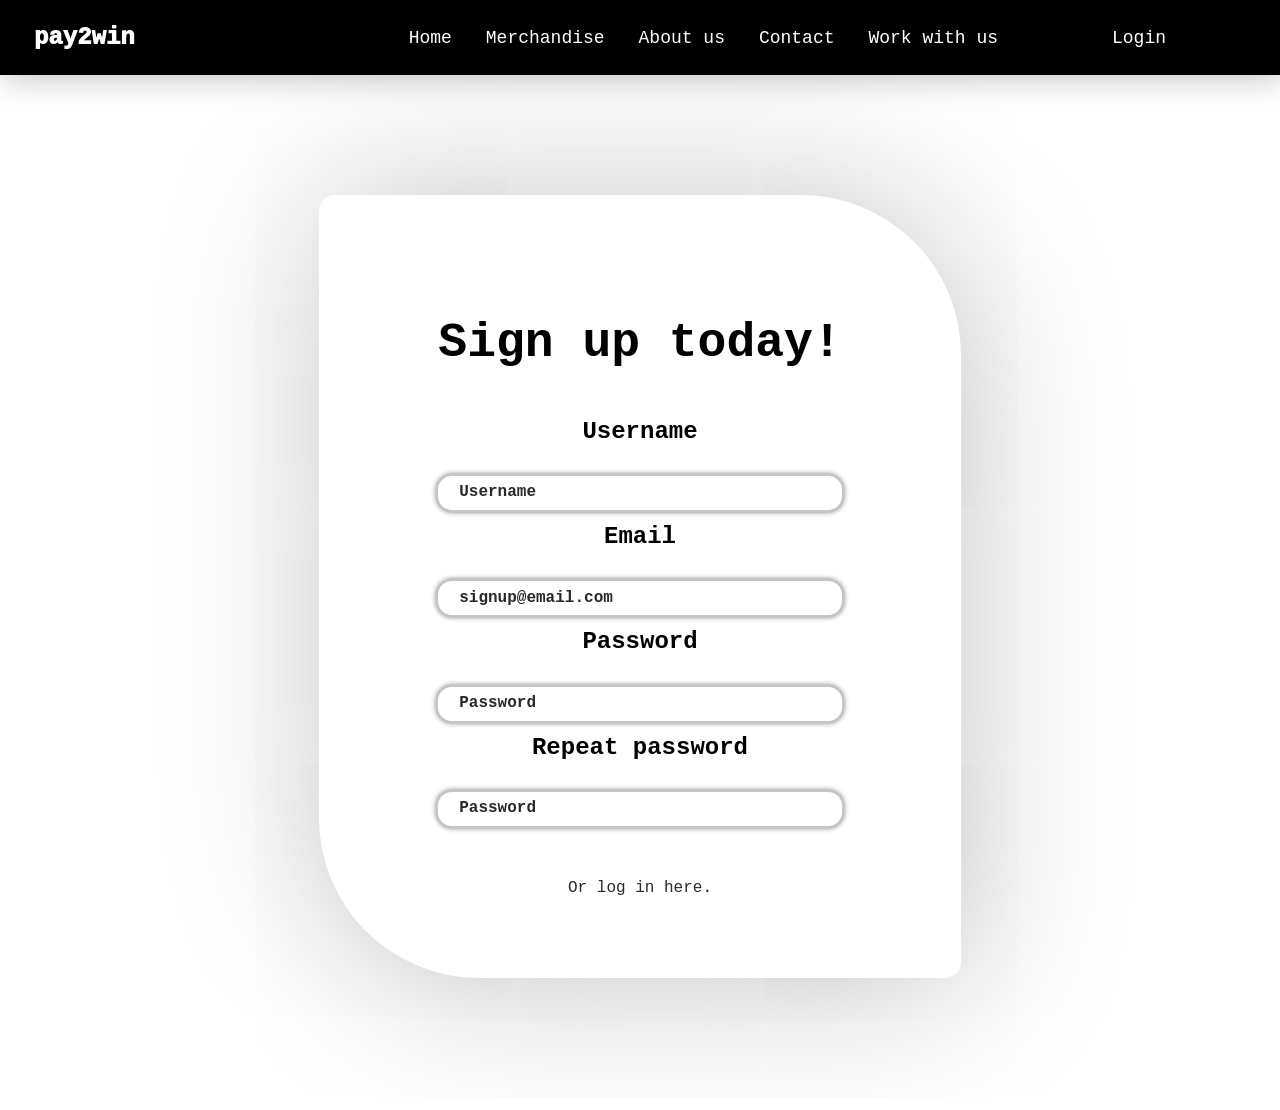
==== index.html @ 023a1b02 "Add files via upload" ====
<!DOCTYPE html>
<html lang="pt-br">
    <head>
        <meta charset="UTF-8">
        <meta name="viewport" content="width=device-width", initial-scale="1.0">
        <title>pay2win</title>
        <link rel="stylesheet" href="style.css">
    </head>
    <body>
        <header>
            <nav class="nav-menu">
                <p style="cursor: default; font-weight: 1000; font-size: x-large; margin-right: 15rem;">pay2win</p>
                <a class="menu-items">Home</a>
                <a class="menu-items">Merchandise</a>
                <a class="menu-items">About us</a>
                <a class="menu-items">Contact</a>
                <a class="menu-items">Work with us</a>
                <a class="menu-items" style="margin-left: 5rem; margin-right: 5rem;">Login</a>
            </nav>
        </header>
        <div class="signup"><h2 class="subtitle">Sign up today!</h2>
            <form>
                <label for="Username">Username</label> <br>
                <input type="text" placeholder="  Username"> <br>
                <label for="email">Email</label> <br>
                <input type="email" placeholder="  signup@email.com"> <br>
                <label for="psw">Password</label> <br>
                <input type="password" placeholder="  Password"> <br>
                <label for="psw">Repeat password</label> <br>
                <input type="password" placeholder="  Password"> <br>
            </form>
            <a href="login.html">Or log in here.</a>
        </div>
    </body>
</html>
---- style.css ----
* {
    font-family: "Jetbrains Mono", monospace;
}
.nav-menu{
    font-family: inherit;
    font-size: large;
    display: flex;
    flex-direction: row;
    justify-content: space-evenly;
    align-items: center;
    color: white;
    background-color: black;
    box-shadow: 0.2rem 0.2rem 2rem -0.02rem rgba(0, 0, 0, 0.25);
}
.menu-items:hover{
    transition: 0.25s;
    color: rgb(152, 152, 152);
    cursor: pointer;
}
body {
    margin: 0;
    padding: 0;
}

.signup:hover{
    transition: 0.25s;
    box-shadow: 0.1rem 0.1rem 2.5rem -0.02rem rgba(0, 0, 0, 0.438);
}

.signup{
    transition: 0.5s;
    margin-top: 7.5rem;
    margin: 7.5rem auto;
    display: flex;
    flex-direction: column;
    flex-wrap: wrap;
    align-items: center;
    justify-content: center;
    width: 37.5%;
    height: 50%;
    border: 1.5px solid rgba(0, 0, 0, 0);
    box-shadow: 0.3rem 0.3rem 10rem 0.02rem rgba(0, 0, 0, 0.253);
    border-radius: 1rem 10rem 1rem 10rem;
    padding: 5rem;
}

.signup label{
    display: flex;
    justify-content: center;
    font-size: 1.5rem;
    font-weight: 550;
    margin: 0.5rem;
}

.signup input{
    margin-top: 0.2rem;
    margin-bottom: 0.2rem;
    transition: 0.5s;
    width: 25rem;
    border: solid 2px rgba(0, 0, 0, 0.227);
    font-weight: 550;
    box-shadow:  0.001rem 0.001rem 0.3rem 0.01rem rgba(0, 0, 0, 0.486);
    border-radius: 1rem;
    height: 2rem;
}
.signup input:hover{
    transition: 0.25s;
    box-shadow: 0.05rem 0.05rem 1.5rem -0.02rem rgba(0, 0, 0, 0.486);
    border-color: rgba(0, 0, 0);
}

.signup input::placeholder{
    transition: 0.5s;
    font-weight: 550;
    color: rgba(0, 0, 0, 0.842);   
    font-size: 1rem;
}
.signup input:hover::placeholder{
    transition: 0.5s;
    color: rgba(0, 0, 0, 0.842);
}
.signup a{
    transition: 0.5s;
    margin-top: 10%;
    font-weight: 500;
    color: rgba(0, 0, 0, 0.842);
    text-decoration: none;
}

.subtitle{
    cursor: default;
    font-size: 3rem;
    font-weight: 700; 
}
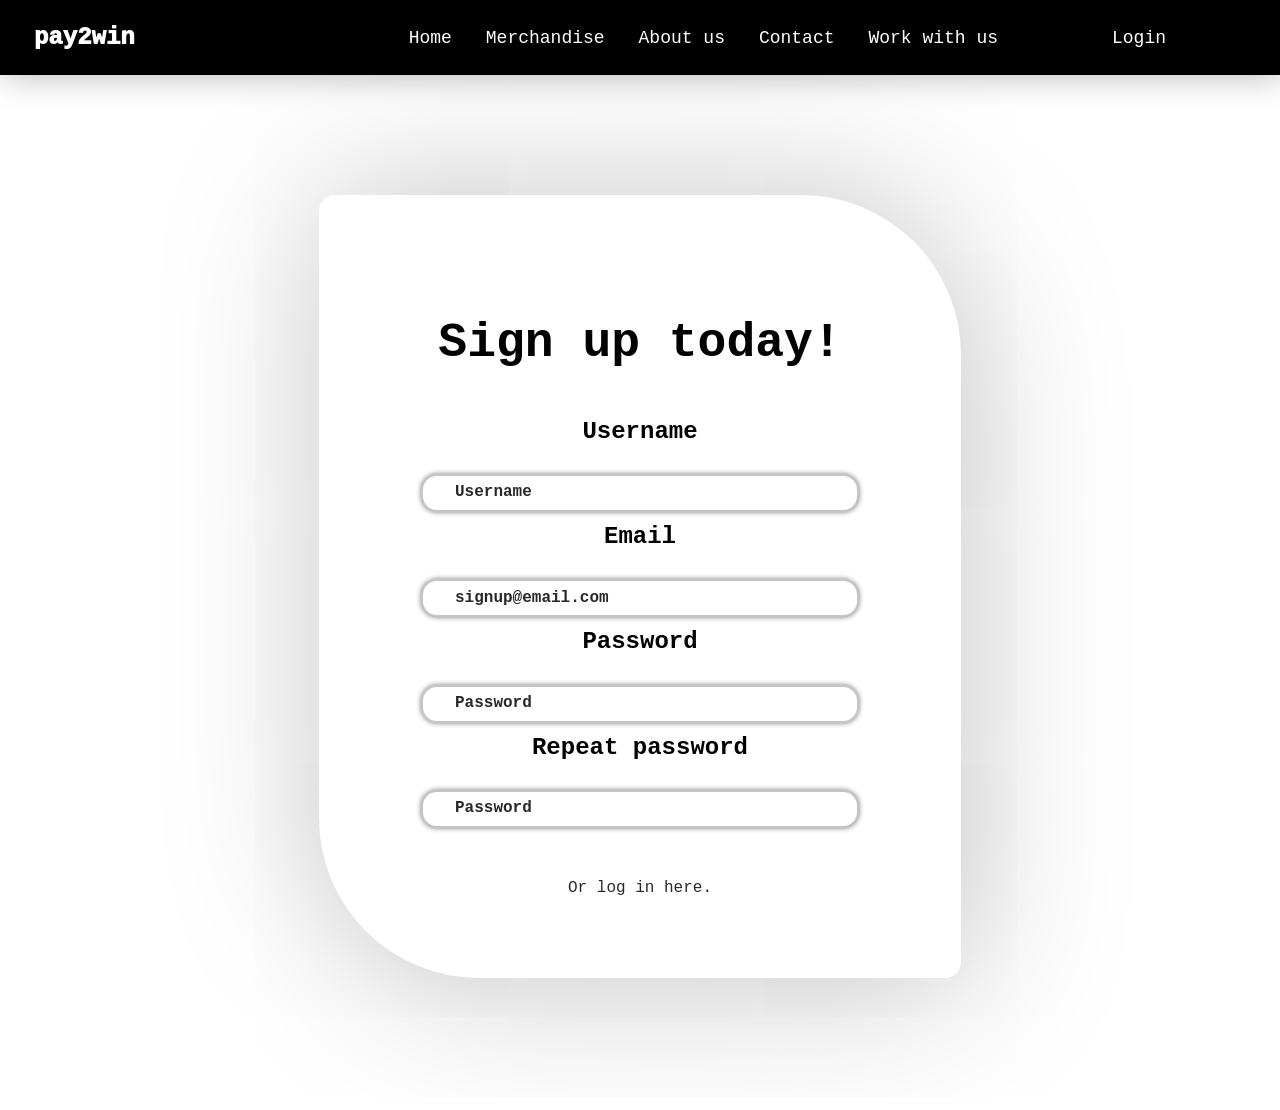
==== commit 86314435: "Add files via upload" ====
--- a/index.html
+++ b/index.html
@@ -1,9 +1,10 @@
+<!-- Author: dcxavier-dev (github) -->
 <!DOCTYPE html>
 <html lang="pt-br">
     <head>
         <meta charset="UTF-8">
         <meta name="viewport" content="width=device-width", initial-scale="1.0">
-        <title>pay2win</title>
+        <title>pay2win - Sign up</title>
         <link rel="stylesheet" href="style.css">
     </head>
     <body>
@@ -21,13 +22,13 @@
         <div class="signup"><h2 class="subtitle">Sign up today!</h2>
             <form>
                 <label for="Username">Username</label> <br>
-                <input type="text" placeholder="  Username"> <br>
+                <input type="text" placeholder="Username"> <br>
                 <label for="email">Email</label> <br>
-                <input type="email" placeholder="  signup@email.com"> <br>
+                <input type="email" placeholder="signup@email.com"> <br>
                 <label for="psw">Password</label> <br>
-                <input type="password" placeholder="  Password"> <br>
+                <input type="password" placeholder="Password"> <br>
                 <label for="psw">Repeat password</label> <br>
-                <input type="password" placeholder="  Password"> <br>
+                <input type="password" placeholder="Password"> <br>
             </form>
             <a href="login.html">Or log in here.</a>
         </div>
--- a/style.css
+++ b/style.css
@@ -1,3 +1,4 @@
+/* Author: dcxavier-dev (github) */
 * {
     font-family: "Jetbrains Mono", monospace;
 }
@@ -62,6 +63,7 @@
     box-shadow:  0.001rem 0.001rem 0.3rem 0.01rem rgba(0, 0, 0, 0.486);
     border-radius: 1rem;
     height: 2rem;
+    padding-left: 2rem;
 }
 .signup input:hover{
     transition: 0.25s;
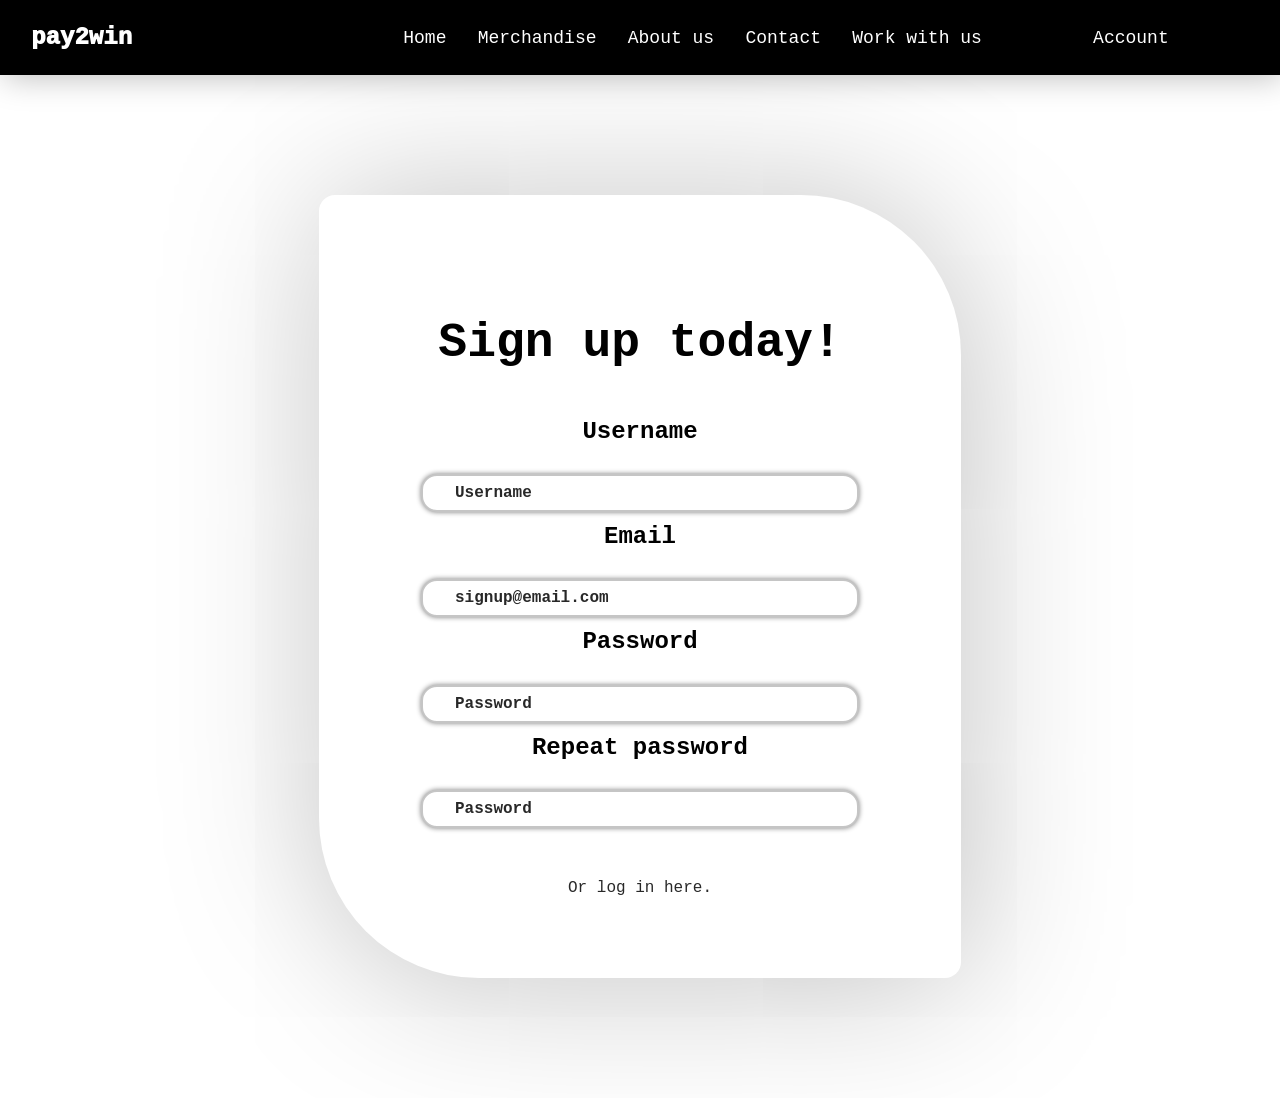
==== commit f61d86f8: "Add files via upload" ====
--- a/index.html
+++ b/index.html
@@ -6,6 +6,7 @@
         <meta name="viewport" content="width=device-width", initial-scale="1.0">
         <title>pay2win - Sign up</title>
         <link rel="stylesheet" href="style.css">
+        <link rel="icon" href="images/p2w-logo.png">
     </head>
     <body>
         <header>
@@ -16,7 +17,7 @@
                 <a class="menu-items">About us</a>
                 <a class="menu-items">Contact</a>
                 <a class="menu-items">Work with us</a>
-                <a class="menu-items" style="margin-left: 5rem; margin-right: 5rem;">Login</a>
+                <a class="menu-items" style="margin-left: 5rem; margin-right: 5rem;" href="index.html">Account</a>
             </nav>
         </header>
         <div class="signup"><h2 class="subtitle">Sign up today!</h2>
--- a/style.css
+++ b/style.css
@@ -64,6 +64,7 @@
     border-radius: 1rem;
     height: 2rem;
     padding-left: 2rem;
+    font-size: 1rem;
 }
 .signup input:hover{
     transition: 0.25s;
@@ -93,4 +94,8 @@
     cursor: default;
     font-size: 3rem;
     font-weight: 700; 
+}
+a{
+    text-decoration: none;
+    color: inherit;
 }
